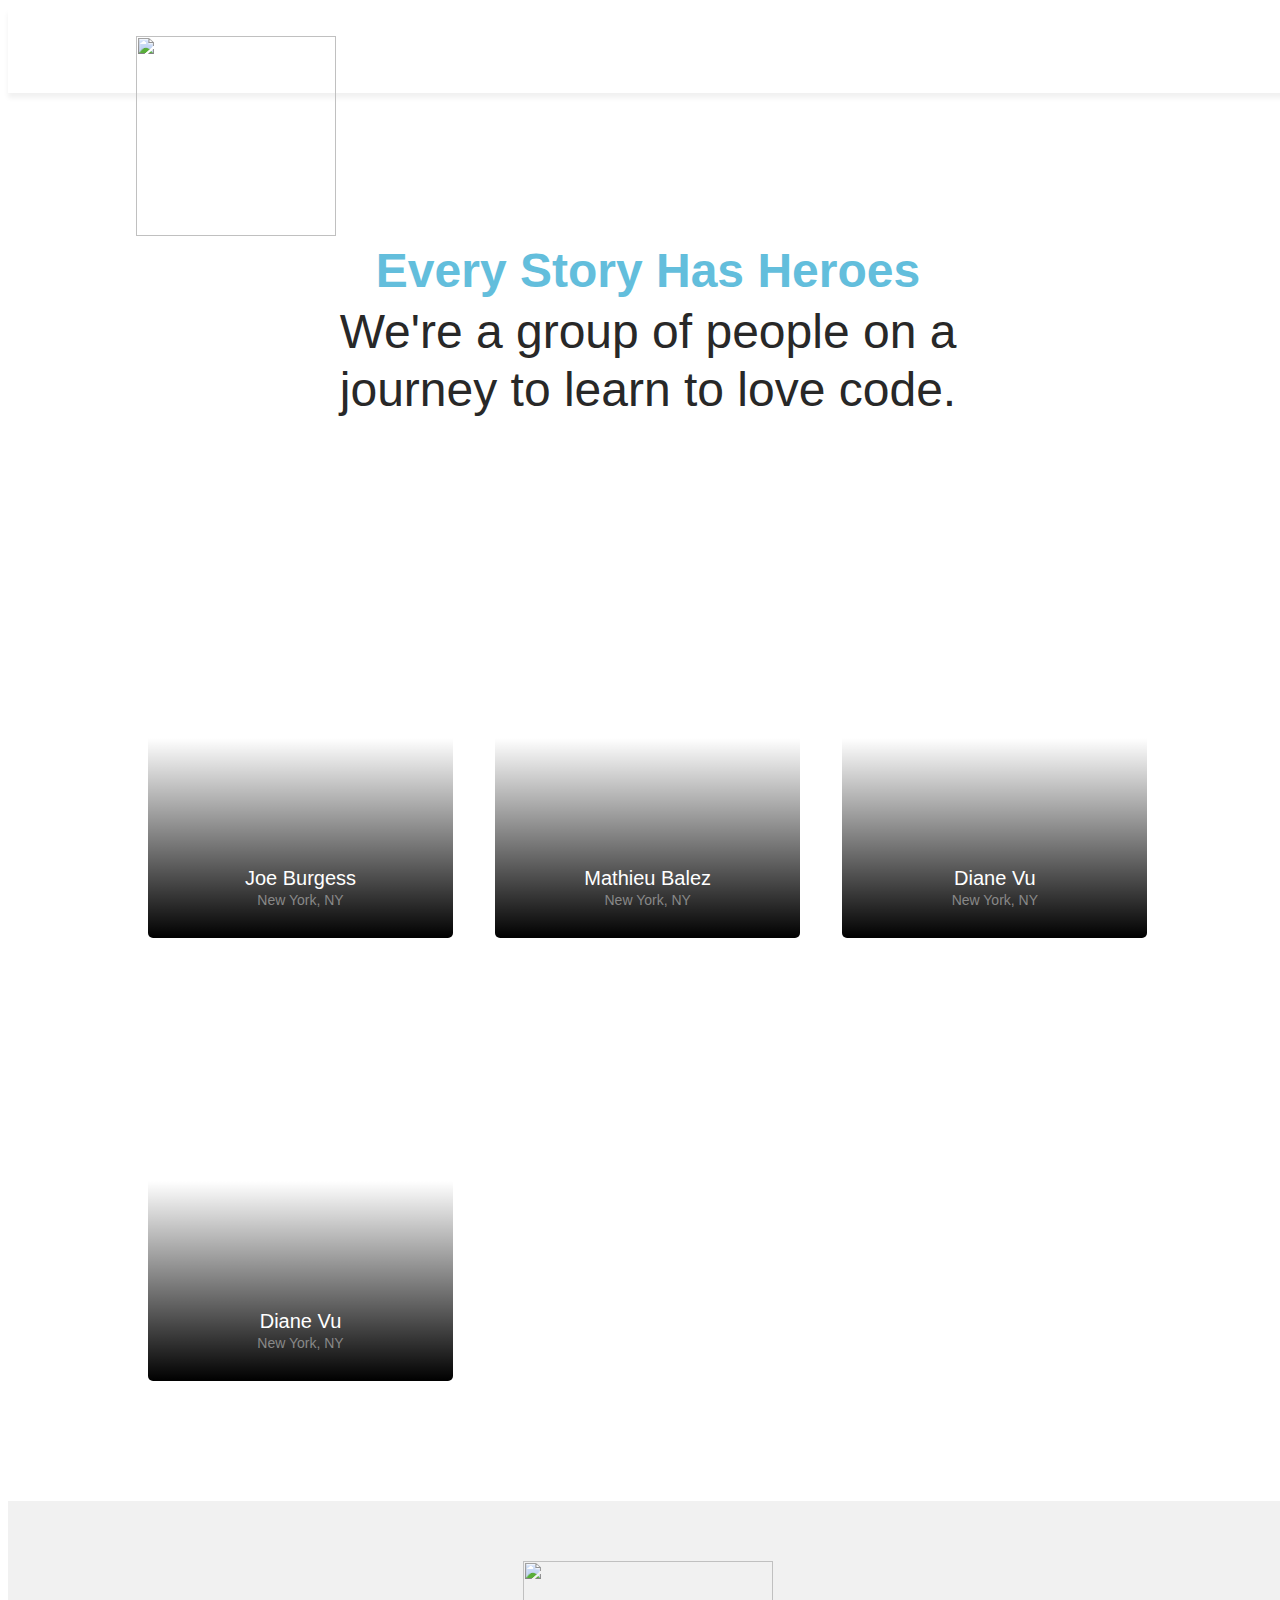
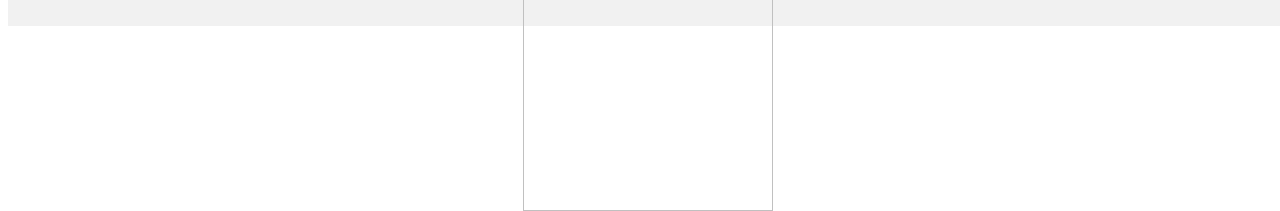
==== index.html @ 183f2f16 "automatically backed up by learn" ====
<html>
  <head>
    <meta charset="utf-8"/>
    <meta name="viewport" content="width=device-width, initial-scale=1"/>
    <title>Learn Verified Student Roster</title>
    <link rel="stylesheet" href="css/normalize.css"/>
    <link rel="stylesheet" href="css/fonts.css"/>
    <link rel="stylesheet" href="css/styles.css"/>
  </head>
  <body>
    <div class="main-wrapper roster">
      <header class="header">
        <a href="#">
          <img class="learn-logo" src="https://s3.amazonaws.com/learn-verified/logo.png"/>
        </a>
      </header>
      <div class="roster-body-wrapper">
        <div class="roster-text-container">
          <h1>Every Story Has Heroes</h1>
          <h2>We're a group of people on a journey to learn to love code.</h2>
        </div>
        <div class="roster-cards-container">
          <div class="student-card" id="joe-burgess-card">
            <a href="students/joe-burgess.html">
              <div class="view-profile-div">
                <h3 class="view-profile-text">View Profile</h3>
              </div>
              <div class="card-text-container">
                <h4 class="student-name">Joe Burgess</h4>
                <p class="student-location">New York, NY</p>
              </div>
            </a>
          </div>
          <div class="student-card" id="mathieu-balez-card">
            <a href="students/mathieu-balez.html">
              <div class="view-profile-div">
                <h3 class="view-profile-text">View Profile</h3>
              </div>
              <div class="card-text-container">
                <h4 class="student-name">Mathieu Balez</h4>
                <p class="student-location">New York, NY</p>
              </div>
            </a>
          </div>
          <div class="student-card" id="diane-vu-card">
            <a href="students/diane-vu.html">
              <div class="view-profile-div">
                <h3 class="view-profile-text">View Profile</h3>
              </div>
              <div class="card-text-container">
                <h4 class="student-name">Diane Vu</h4>
                <p class="student-location">New York, NY</p>
              </div>
            </a>
          </div>

          <div class="student-card" id="steffen_hammelow-berg-card">
            <a href="students/steffen_hammelow-berg.html">
              <div class="view-profile-div">
                <h3 class="view-profile-text">View Profile</h3>
              </div>
              <div class="card-text-container">
                <h4 class="student-name">Diane Vu</h4>
                <p class="student-location">New York, NY</p>
              </div>
            </a>
          </div>

        </div>
      </div>
      <footer class="footer">
        <img class="made-with-love" src="https://s3.amazonaws.com/learn-verified/made-with-love.png"/>
      </footer>
    </div>
  </body>
</html>
---- css/styles.css ----
/* GLOBAL STYLES
======================== */

*, *:before, *:after {
  box-sizing: border-box;
  /*border: 1px solid red;*/
}

html {
  font-size: 15px;
  color: #282828;
}

body {
  font-family: "GothamPro", Helvetica, Arial, sans-serif;
}

html,
body {
  width: 100vw;
  min-height: 100vh;
}

h1, h2, h3, h4, h5, h6 {
  margin: 0;
}

a {
  color: #fff;
  text-decoration: none;
}

a:visited {
  text-decoration: none;
  color: #fff;
}

.main-wrapper {
  width: 100%;
  height: 100%;
}

.header {
  position: relative;
  height: 85px;
  box-shadow: 0 5px 5px #f1f1f1;
  margin-bottom: 100px;
}

.footer {
  position: relative;
  height: 85px;
  background-color: #f1f1f1;
  margin-top: 100px;
}

.made-with-love {
  position: absolute;
  width: 250;
  left: 0;
  right: 0;
  top: 40px;
  margin: 0 auto;
}

/* INDEX.HTML STYLES
======================== */

.learn-logo {
  position: absolute;
  width: 200px;
  left: 0;
  right: 0;
  margin: 0 auto;
  top: 28px;
}

.roster-text-container {
  margin: 0 auto 100px;
  text-align: center;
  width: 100%;
  max-width: 1000px;
}

.roster-text-container h1 {
  font-family: "GothamPro-Bold", Helvetica, Arial, sans-serif;
  font-size: 24px;
  color: #63bedc;
  margin-bottom: 5px;
}

.roster-text-container h2 {
  width: 75%;
  margin: 0 auto;
  font-family: "GothamPro-Light", Helvetica, Arial, sans-serif;
  font-size: 24px;
  font-weight: normal;
  line-height: 1.2em;
}

.roster-cards-container {
  max-width: 1000px;
  width: 100%;
  margin: 0 auto;
}

.student-card {
  position: relative;
 background-image: url("https://learn-verified.s3.amazonaws.com/profile-photo-placeholder.png");
  background-position: center;
  background-size: cover;
  background-repeat: no-repeat;
  max-width: 305px;
  min-height: 400px;
  margin: 20px auto;
  border-radius: 5px;
}

.student-card:before {
  content: "";
  position: absolute;
  top: 0;
  bottom: 0;
  right: 0;
  left: 0;
  background-image: linear-gradient(to top, #000, rgba(0, 0, 0, .0) 50%);
  border-radius: 5px;
}

.student-card a {
  position: relative;
  display: block;
  height: 400px;
}

#joe-burgess-card {
 background-image: url("https://learn-verified.s3.amazonaws.com/joe-burgess.jpeg");
}

#joe-burgess-cover {
 background-image: url("https://learn-verified.s3.amazonaws.com/joe-burgess-cover.png");
}

#avi-flombaum-card {
}

#mat-balez-card {
}

#mathieu-balez-cover {
 background-image: url("https://learn-verified.s3.amazonaws.com/mathieu-balez-cover.jpeg");
}

#mathieu-balez-card {
 background-image: url("https://learn-verified.s3.amazonaws.com/mathieu-balez.jpeg");
}

#diane-vu-cover {
 background-image: url("https://learn-verified.s3.amazonaws.com/diane-vu-cover.jpg");
}

#diane-vu-card {
 background-image: url("https://learn-verified.s3.amazonaws.com/diane-vu.jpg");
}

#steffen_hammelow-berg-card {
  background-image: url("https://imgur.com/oVbkGGa");
}

#steffen_hammelow-berg-cover {
  background-image: url("https://imgur.com/GVQCBdw");
}

.view-profile-div {
  position: absolute;
  bottom: 0;
  width: 100%;
  height: 80px;
  background-color: #63bedc;
  border-radius: 0 0 5px 5px;
  display: none;
  text-align: center;
}

.view-profile-text {
  font-family: "GothamPro-Bold", Helvetica, Arial, sans-serif;
  font-size: 16px;
  font-weight: normal;
  text-transform: uppercase;
  color: #fff;
  text-align: center;
  margin-top: 30px;
}

.card-text-container {
  text-align: center;
  position: absolute;
  bottom: 30px;
  left: 0;
  right: 0;
  margin: 0 auto;
}

.student-name {
  font-family: "GothamPro", Helvetica, Arial, sans-serif;
  font-size: 20px;
  font-weight: normal;
  margin-bottom: 2px;
  color: #fff;
}

.student-location {
  font-family: "GothamPro-Light", Helvetica, Arial, sans-serif;
  font-size: 14px;
  margin: 0;
  color: #888;
}

/* PROFILE.HTML STYLES
======================== */
.profile .header {
  margin: 0;
  box-shadow: none;
}

.profile-banner {
  height: 410px;
 background-image: url("https://learn-verified.s3.amazonaws.com/banner-photo-placeholder.png");
  background-position: center;
  background-size: cover;
  background-repeat: no-repeat;
}

.vitals-container {
  position: relative;
  min-height: 360px;
  padding-bottom: 50px;
  border-bottom: 1px solid #e4e4e4;
}

.social-icon-container {
  width: 200px;
  margin: 0 auto;
  padding-top: 110px;
  text-align: center;
}

.social-icon {
  width: 30px;
  height: 30px;
  margin: 0 8px;
}

.profile-photo {
 background-image: url("https://learn-verified.s3.amazonaws.com/profile-photo-placeholder.png");
  background-position: center;
  background-size: cover;
  background-repeat: no-repeat;
  position: absolute;
  height: 190px;
  width: 190px;
  top: -110px;
  left: 0;
  right: 0;
  margin: 0 auto;
  border-radius: 100px;
}

.vitals-text-container {
  width: 100%;
  text-align: center;
  margin-top: 30px;
}

.profile-name,
.profile-location {
  font-weight: normal;
}

.profile-name {
  font-size: 36px;
  margin-bottom: 10px;
}

.profile-location {
  font-size: 18px;
  margin-bottom: 20px;
}

.profile-quote {
  font-family: "GothamPro-Light", Helvetica, Arial, sans-serif;
  font-size: 24px;
  color: #85929d;
  width: 75%;
  margin: 0 auto;
}

.details-container {
  width: 100%;
  max-width: 1200px;
  min-height: 350px;
  margin: 80px auto 0;
}

.details-block {
  width: 80%;
  margin: 0 auto;
}

.title-holder {
  font-family: "GothamPro-Bold", Helvetica, Arial, sans-serif;
  font-size: 18px;
  font-weight: normal;
  color: #85929d;
  border-bottom: 1px dotted #85929d;
  padding-bottom: 20px;
  margin-bottom: 20px;
  margin-top: 40px;
}

.description-holder {
  font-family: "GothamPro-Light", Helvetica, Arial, sans-serif;
  font-size: 16px;
  font-weight: normal;
  line-height: 1.4em;
}

.description-holder h4 {
  font-family: "GothamPro-Medium", Helvetica, Arial, sans-serif;
  font-size: 16px;
  font-weight: normal;
  padding-bottom: 8px;
  margin: 8px 0;
}

.description-holder h5 {
  font-size: 16px;
  font-weight: normal;
}

.education-content div:nth-child(3),
.experience-content div:nth-child(3) {
  padding-top: 15px;
  margin-top: 15px;
  border-top: 1px dotted #85929d;
}

/* MEDIA QUERIES
======================== */
@media only screen and (min-width: 480px) {
  /* index.html */
  .learn-logo {
    left: 10%;
    margin: 0;
  }
  .roster-text-container h1 {
    font-size: 32px;
  }
  .roster-text-container h2 {
    font-size: 32px;
    width: 80%;
  }
  .student-card:hover .view-profile-div {
    display: block;
    z-index: 900;
  }
  .footer {
    height: 125px;
  }
  .made-with-love {
    top: 60px;
  }

  /* profile.html */
  .profile-quote {
    width: 80%;
  }
}

@media only screen and (min-width: 700px) {
  /* index.html */
  .roster-text-container h1 {
    font-size: 40px;
  }
  .roster-text-container h2 {
    font-size: 40px;
    width: 80%;
  }
  .roster-cards-container {
    width: 650px;
  }
  .student-card {
    display: inline-block;
    width: 305px;
  }
  .student-card:nth-of-type(odd) {
    margin-right: 35px;
  }

  /* profile.html */

  .profile-quote {
    width: 70%;
  }
}

@media only screen and (min-width: 1050px) {

  /* index.html */
  .roster .header {
    margin-bottom: 150px;
  }
  .roster-text-container h1 {
    font-size: 48px;
  }
  .roster-text-container h2 {
    font-size: 48px;
    width: 70%;
  }
  .roster-cards-container {
    width: 1000px;
  }
  .student-card:nth-of-type(3n) {
    margin-right: 0;
  }
  .student-card:not(:nth-of-type(3n)) {
    margin-right: 38px;
  }

  /* profile.html */

  .profile-header {
    margin-bottom: 0;
  }

  .profile-quote {
    width: 40%;
  }

  .details-container {
    width: 90%;
    position: relative;
  }

  .details-block {
    display: inline-block;
    width: 33%;
  }

  .bio-block, .education-block, .experience-block {
    position: relative;
    vertical-align: top;
  }

  .content-holder {
    width: 80%;
    margin: 0 auto;
  }

}


/* CLEARFIX HACK
======================== */

.clearfix:before,
.clearfix:after {
    content: " ";
    display: table;
}

.clearfix:after {
    clear: both;
}
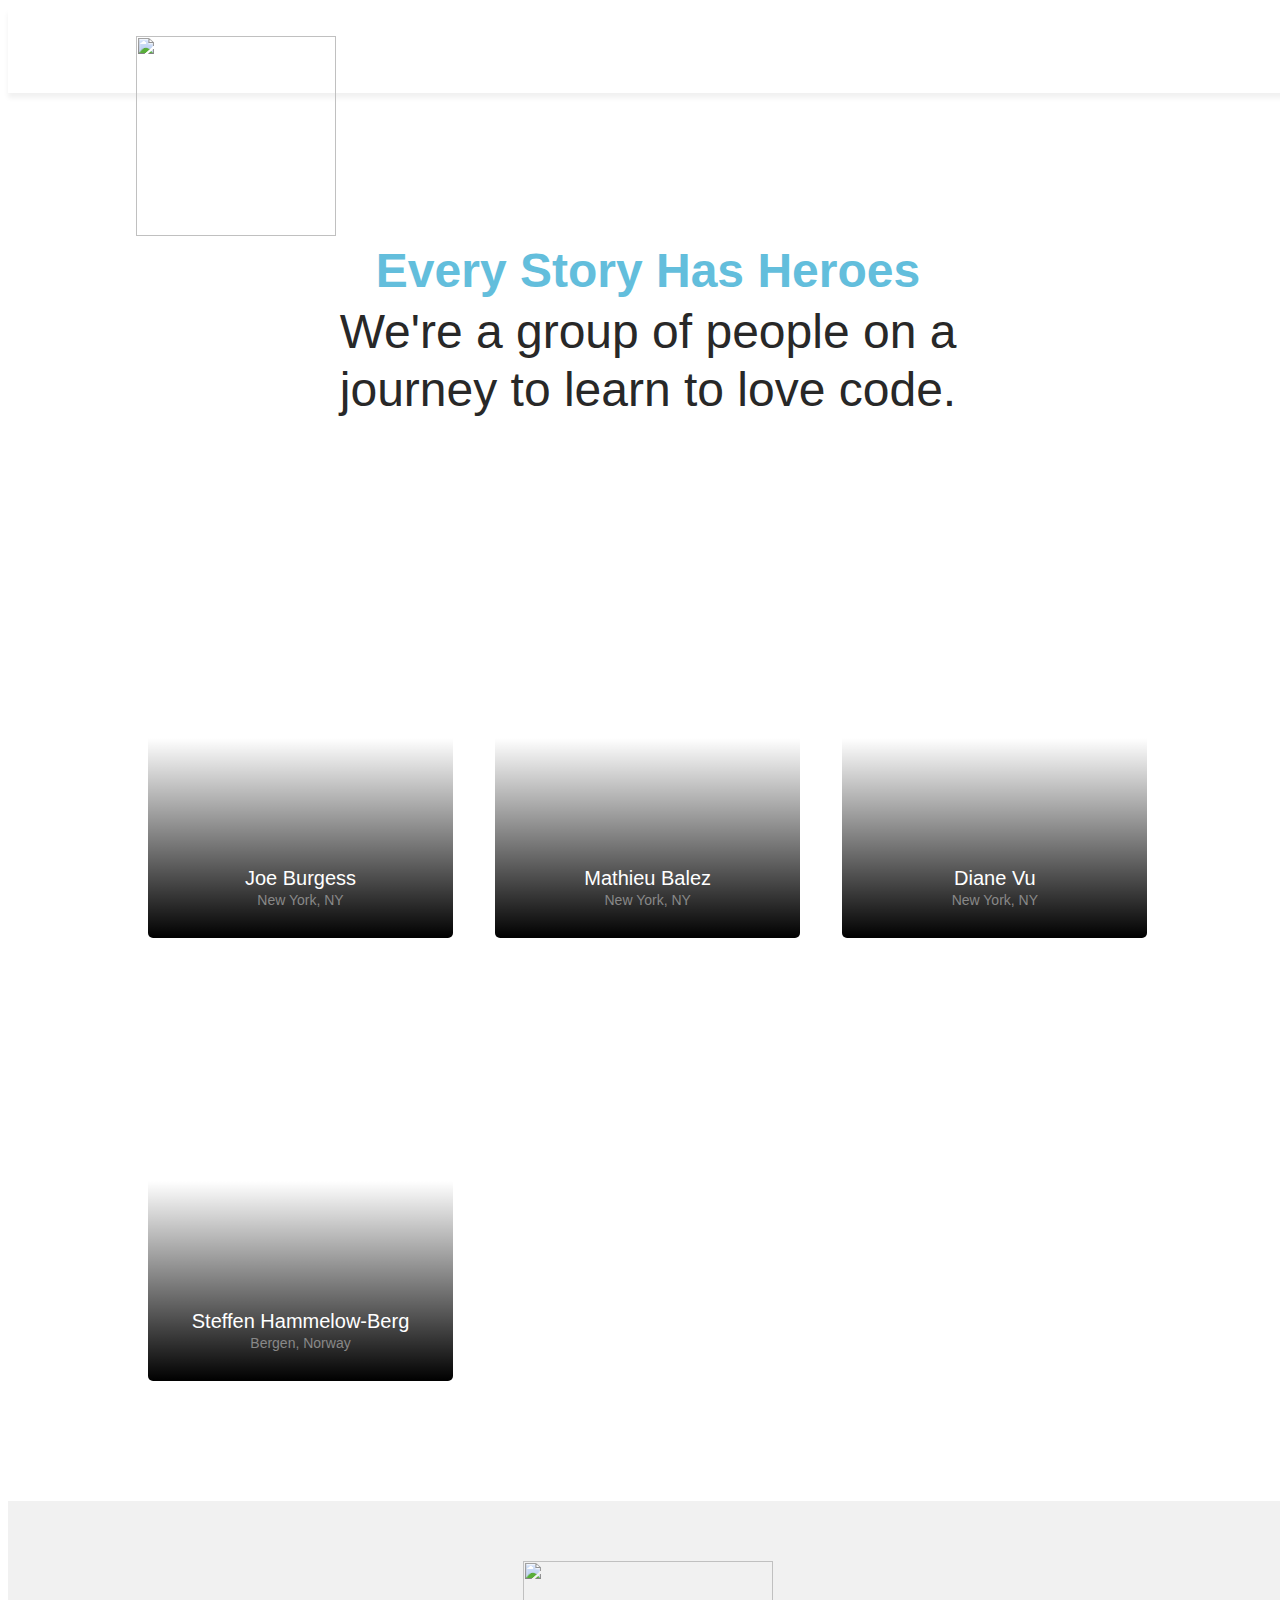
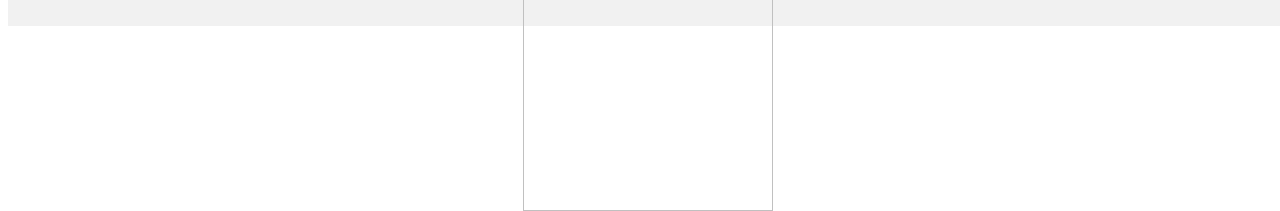
==== commit 9c7df22d: "automatically backed up by learn" ====
--- a/index.html
+++ b/index.html
@@ -60,8 +60,8 @@
                 <h3 class="view-profile-text">View Profile</h3>
               </div>
               <div class="card-text-container">
-                <h4 class="student-name">Diane Vu</h4>
-                <p class="student-location">New York, NY</p>
+                <h4 class="student-name">Steffen Hammelow-Berg</h4>
+                <p class="student-location">Bergen, Norway</p>
               </div>
             </a>
           </div>
